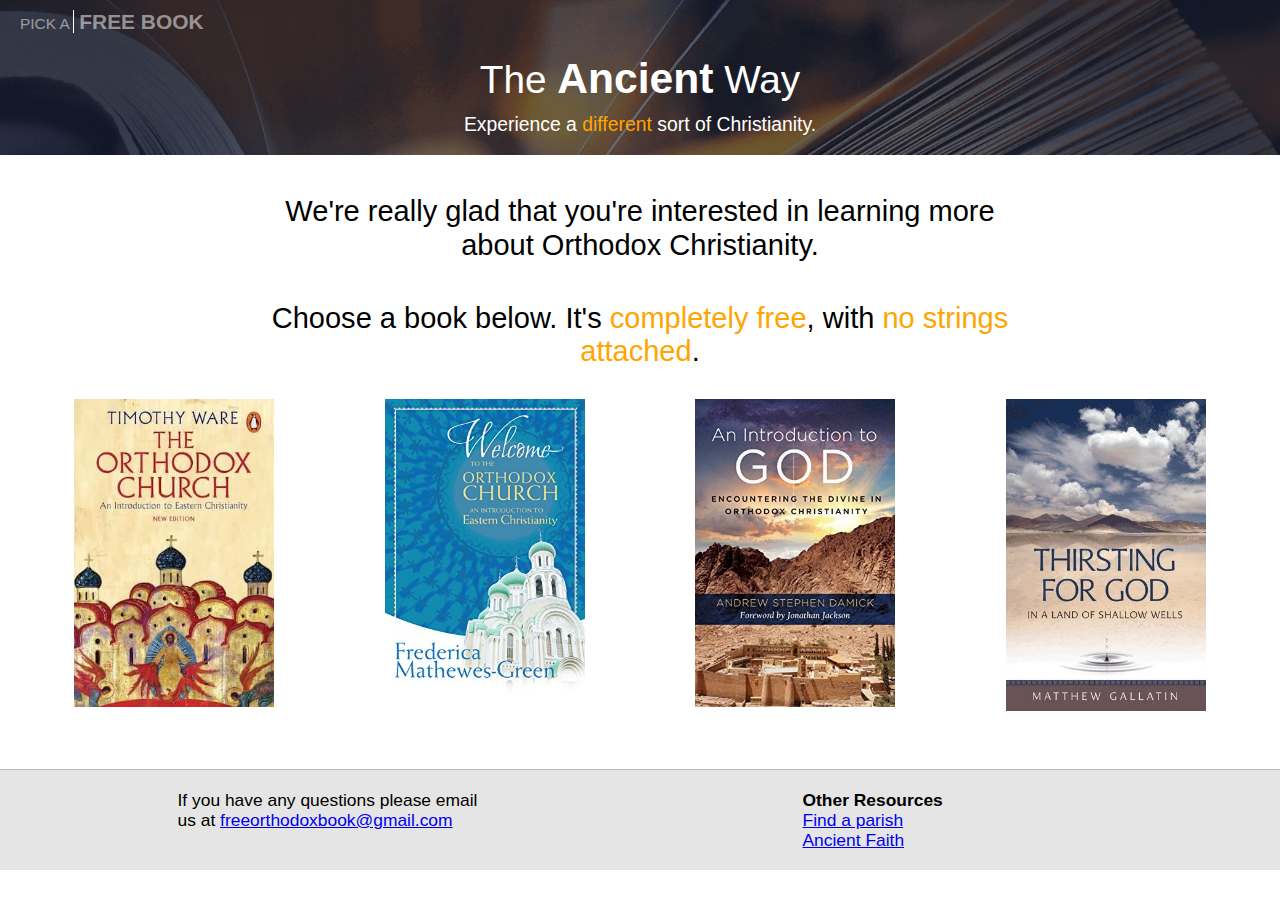
==== index.html @ 086906b5 "remove word" ====
<html>

<head>
    <script async src="https://www.googletagmanager.com/gtag/js?id=UA-110080214-1"></script>
    <script>
        window.dataLayer = window.dataLayer || [];
        function gtag(){dataLayer.push(arguments);}
        gtag('js', new Date());

        gtag('config', 'UA-110080214-1');
    </script>

    <title>Free Orthodox Book</title>
    <meta http-equiv="Content-Type" content="text/html; charset=utf-8" />
    <meta name="viewport" content="width=device-width, initial-scale=1, user-scalable=0">

    <link rel="stylesheet" type="text/css" href="style/style.css" />
    <link href="https://fonts.googleapis.com/css?family=Montserrat|Ubuntu+Condensed" rel="stylesheet">

    <link rel="apple-touch-icon" sizes="180x180" href="images/apple-touch-icon.png">
    <link rel="icon" type="image/png" sizes="32x32" href="images/favicon-32x32.png">
    <link rel="icon" type="image/png" sizes="16x16" href="images/favicon-16x16.png">
    <link rel="manifest" href="images/site.webmanifest">

    <!-- Facebook Pixel Code -->
    <script>
        !function(f,b,e,v,n,t,s)
        {if(f.fbq)return;n=f.fbq=function(){n.callMethod?
        n.callMethod.apply(n,arguments):n.queue.push(arguments)};
        if(!f._fbq)f._fbq=n;n.push=n;n.loaded=!0;n.version='2.0';
        n.queue=[];t=b.createElement(e);t.async=!0;
        t.src=v;s=b.getElementsByTagName(e)[0];
        s.parentNode.insertBefore(t,s)}(window, document,'script',
        'https://connect.facebook.net/en_US/fbevents.js');
        fbq('init', '127671714592067');
        fbq('track', 'PageView');
    </script>
    <noscript><img height="1" width="1" style="display:none"
        src="https://www.facebook.com/tr?id=127671714592067&ev=PageView&noscript=1"
    /></noscript>
    <!-- End Facebook Pixel Code -->
</head>

<body>
    <script>fbq('track', 'ViewContent');</script>
    <div class="header">
        <div class="header-site-name">Pick a <span class="emphasis">Free Book</span></div>

        <div class="header-title">The <span class="header-title-emphasis">Ancient</span> Way</div>
        <div class="header-title-subtitle">Experience a <span class="header-title-subtitle-emphasis">different</span> sort of Christianity.</div>
    </div>
    <div class="content">
        <p class="instructions">We're really glad that you're interested in learning more about Orthodox Christianity.</p>

        <p class="instructions">Choose a book below.  It's <span class="instructions-emphasis">completely free</span>, with <span class="instructions-emphasis">no strings attached</span>.</p>

        <div id="books"></div>
        <div id="book-details"></div>

        <form name="contactInfo" method="POST" action="https://formspree.io/" onsubmit="checkForm()">
            <p><span class="contact-info-emphasis">Happy with your choice?</span>  Just provide us with contact info and we'll get your book out to you.</p>

            <p id="form-kindle-only">That book is only available in kindle form.  We'll need your email to proceed.</p>

            <p id="form-paper-only">That book is only available in paperback form.  We'll need your mailing address to proceed.</p>

            <p id="form-choose-type">Would you like that as a <input type="radio" name="book-type" value="kindle" checked onClick="selectBookType('kindle')" />kindle e-book or <input type="radio" name="book-type" value="paper" onClick="selectBookType('paper')" />paper back?</p>

            <input name="full-name" placeholder="Full name" required />

            <input id="contact-email" name="email" type="email" placeholder="Email (required for e-book)" required />

            <textarea id="contact-address" name="mailing-address" placeholder="Mailing address" required></textarea>

            <input type="hidden" name="book" />

            <button>Send the book</button>
        </form>
    </div>
    <div class="welcome-back">
        <p>Welcome back.  It looks like you've chosen the book <span id="chosen-book-title" class="emphasis"></span>.</p>
        <p>We'll have that on the way as soon as we can.</p>
    </div>
    <div class="footer">
        <p class="questions">
            If you have any questions please email us at <a href="mailto:freeorthodoxbook@gmail.com">freeorthodoxbook@gmail.com</a>
        </p>

        <div class="other">
            <strong>Other Resources</strong>
            <ul class="links">
                <li><a target="_blank" href="http://www.assemblyofbishops.org/directories/parishes">Find a parish</a></li>
                <li><a target="_blank" href="https://www.ancientfaith.com/">Ancient Faith</a></li>
            </ul>
        </div>
    </div>
</body>

<script>
    var firstSelection = true;
    var bookType = 'kindle';
    var books = {
                'the-orthodox-church': {
                    title: 'The Orthodox Church',
                    author: 'Timothy Ware',
                    image: 'the-orthodox-church.jpg',
                    blurb: 'Since its first publication fifty years ago, Timothy Ware\'s book has become established throughout the English-speaking world as the standard introduction to the Orthodox Church. Orthodoxy continues to be a subject of enormous interest among western Christians, and the author believes that an understanding of its standpoint is necessary before the Roman Catholic and Protestant Churches can be reunited. In this revised and updated edition he explains the Orthodox views on such widely ranging matters as Ecumenical Councils, Sacraments, Free Will, Purgatory, the Papacy and the relation between the different Orthodox Churches.',
                    versions: ['paper']
                },
                'welcome-to-the-orthodox-church': {
                    title: 'Welcome to the Orthodox Church',
                    author: 'Frederica Mathewes-Green',
                    image: 'welcome-to-orthodox-church.jpg',
                    blurb: 'Welcome to the Orthodox Church - its history, theology, worship, spirituality, and daily life. This friendly guide provides a comprehensive introduction to Orthodoxy, but with a twist: listeners learn by making a series of visits to a fictitious church, and get to know the faith as new Christians did for most of history, by immersion. Mathews-Green provides commentary and explanations on everything from how to "venerate" an icon, the Orthodox understanding of the atonement, to the Lenten significance of tofu. It\'s the perfect book for inquirers and newcomers, but even listeners who have been Orthodox all their lives say they learned things they never knew before. Enjoyable, easy-to-listen-to and leavened with humor, Welcome to the Orthodox Church is a gracious guide to the ancient faith of the Christian East.',
                    versions: ['kindle', 'paper']
                },
                'orthodoxy-and-heterodoxy': {
                    title: 'Orthodoxy and Heterodoxy',
                    author: 'Andrew Stephen Damick',
                    image: 'orthodoxy-and-heterodoxy.jpg',
                    blurb: 'Are you a member of another faith who is curious what Orthodoxy is all about? Look no further. In Orthodoxy & Heterodoxy, Fr. Andrew Stephen Damick covers the gamut of ancient heresies, modern Christian denominations, fringe groups, and major world religions, highlighting the main points of each faith. This book is an invaluable reference for anyone who wants to understand the faiths of those they come in contact with as well as their own.',
                    versions: ['kindle']
                },
                'an-introduction-to-god': {
                    title: 'An Introduction to God',
                    author: 'Andrew Stephen Damick',
                    image: 'an-introduction-to-god.jpg',
                    blurb: 'Speaking to non-believers and believers alike, Fr. Andrew Stephen Damick attempts to create a sacred space in which we can encounter God. In this compact volume, he distills the essence of the traditional Christian faith, addressing the fundamental mysteries of where God is, who God is, why we go to church, and why Christian morality matters. If you’ve only heard about the Protestant or Roman Catholic version of Christianity, what he has to say may surprise you—and make you long to encounter God in Jesus Christ.',
                    versions: ['kindle', 'paper']
                },
                'thirsting-for-god': {
                    title: 'Thirsting For God',
                    author: 'Matthew Gallatin',
                    image: 'thirsting-for-god.jpg',
                    blurb: 'Beginning in the street ministry days of the Jesus Movement, Matthew Gallatin devoted more than 20 years to evangelical Christian ministry. He was a singer/songwriter, worship leader, youth leader, and Calvary Chapel pastor. Nevertheless, he eventually accepted a painful reality: no matter how hard he tried, he was never able to experience the God whom he longed to know. In encountering Orthodox Christianity, he finally found the fullness of the Faith. In Thirsting for God, philosophy professor Gallatin expresses many of the struggles that a Protestant will encounter in coming face to face with Orthodoxy: such things as Protestant relativism, rationalism versus the Orthodox sacramental path to God, and the unity of Scripture and Tradition. He also discusses praying with icons, praying formal prayers, and many other Orthodox traditions.An outstanding book that will help Orthodox readers more deeply appreciate their faith and will give Protestant readers a more thorough understanding of the Church.',
                    versions: ['kindle', 'paper']
                }
    };
    var bookSet = 'annunciationDecaturIL';
    var bookSets = {
        'annunciationDecaturIL': {
            email: 'freeorthodoxbook@gmail.com',
            books: ['the-orthodox-church', 'welcome-to-the-orthodox-church', 'an-introduction-to-god', 'thirsting-for-god']
        }
    };

    function setupBooks() {
        if (localStorage && localStorage.getItem('chosen-book')) {
            document.getElementsByClassName('welcome-back')[0].style.display = 'flex';
            document.getElementsByClassName('content')[0].style.display = 'none';
            document.getElementById('chosen-book-title').innerText = localStorage.getItem('chosen-book');
            return;
        }

        var parent = document.getElementById('books');
        var booksHtml = bookSets[bookSet].books.reduce(function(prev, bookId, i) {
            var book = books[bookId];
            prev += '<div id="book-' + i + '" class="book wiggle';
            prev += i % 2 === 0 ? '' : '2';
            prev += '" onClick="selectBook(' + i + ', \'' + bookId + '\')">' +
                '<img src="images/books/'+ book.image + '" />' +
                '</div>';
            return prev;
        }, '');
        parent.innerHTML = booksHtml;

        document.forms.contactInfo.action += bookSets[bookSet].email;
    }

    function turnOffWiggle() {
        var i, wiggling;

        wiggling = document.getElementsByClassName('wiggle');
        if (wiggling) {
            for (i = wiggling.length - 1; i >= 0; --i) {
                wiggling.item(i).classList.remove('wiggle');
            }
        }
        wiggling = document.getElementsByClassName('wiggle2');
        if (wiggling) {
            for (i = wiggling.length - 1; i >= 0; --i) {
                wiggling.item(i).classList.remove('wiggle2');
            }
        }
    }

    function selectBook(index, bookId) {
        var i, selected, book, bookDetails;

        turnOffWiggle()

        // Deselect anything that's current selected.
        selected = document.getElementsByClassName('book-selected');
        if (selected) {
            for (i = selected.length - 1; i >= 0; --i) {
                selected.item(i).classList.remove('book-selected');
            }
        }

        // Select the clicked book.
        book = document.getElementById('book-' + index);
        book.classList.add('book-selected');

        // Fill in the book details
        var book = books[bookId];
        var bookDetailsEl = document.getElementById('book-details');
        var details = '<div class="book-title">' + book.title + '</div>' +
            '<div class="book-author">by ' + book.author + '</div>' +
            '<p class="book-blurb">' + book.blurb + '</p>';
            bookDetailsEl.innerHTML = details;

        // If this is the first book selection, smoothly scroll down to the details section.
        if (firstSelection) {
            firstSelection = false;
            bookDetailsEl.scrollIntoView({ block: 'end',  behavior: 'smooth' });
        }

        // show the appropriate book type instructions
        var kindleOnlySelectorEl = document.getElementById('form-kindle-only');
        var paperOnlySelectorEl = document.getElementById('form-paper-only');
        var kindleAndPaperSelectorEl = document.getElementById('form-choose-type');
        var emailField = document.getElementById('contact-email');
        var addressField = document.getElementById('contact-address');

        kindleOnlySelectorEl.classList.add('hide');
        paperOnlySelectorEl.classList.add('hide');
        kindleAndPaperSelectorEl.classList.add('hide');
        // Available in both kindle and paper
        if (book.versions.indexOf('kindle') !== -1 && book.versions.indexOf('paper') !== -1) {
            kindleAndPaperSelectorEl.classList.remove('hide');
            selectBookType(bookType);
        }
        // kindle only
        else if (book.versions.indexOf('kindle') !== -1) {
            kindleOnlySelectorEl.classList.remove('hide');
            emailField.classList.remove('hide');
            emailField.required = true;
            addressField.classList.add('hide');
            addressField.required = false;
        }
        // paper only
        else  {
            paperOnlySelectorEl.classList.remove('hide');
            emailField.classList.add('hide');
            emailField.required = false;
            addressField.classList.remove('hide');
            addressField.required = true;
        }

        // Show the contact form.
        document.forms.contactInfo.style.display = 'block';
        document.forms.contactInfo.book.value = book.title;

        fbq('track', 'AddToCart', { contents: [ { id: bookId } ] });
    }

    function selectBookType(type) {
        bookType = type;

        var emailField = document.getElementById('contact-email');
        var addressField = document.getElementById('contact-address');

        if (type === 'kindle') {
            emailField.classList.remove('hide');
            emailField.required = true;
            addressField.classList.add('hide');
            addressField.required = false;
        } else {
            emailField.classList.add('hide');
            emailField.required = false;
            addressField.classList.remove('hide');
            addressField.required = true;
        }
    }

    function checkForm() {
        fbq('track', 'Purchase');
        var valid = document.forms.contactInfo.checkValidity();

        console.log('valid', valid);
        if (valid && localStorage) {
            console.log('setting');
            console.log(document.forms.contactInfo.book.value)
            localStorage.setItem('chosen-book', document.forms.contactInfo.book.value);
        }
        return false;

        return valid;
    }

    // Set everything in motion
    setupBooks();
</script>

</html>
---- style/style.css ----
/*! normalize.css v8.0.0 | MIT License | github.com/necolas/normalize.css */
html{line-height:1.15;-webkit-text-size-adjust:100%}body{margin:0}h1{font-size:2em;margin:.67em 0}hr{box-sizing:content-box;height:0;overflow:visible}pre{font-family:monospace,monospace;font-size:1em}a{background-color:transparent}abbr[title]{border-bottom:none;text-decoration:underline;text-decoration:underline dotted}b,strong{font-weight:bolder}code,kbd,samp{font-family:monospace,monospace;font-size:1em}small{font-size:80%}sub,sup{font-size:75%;line-height:0;position:relative;vertical-align:baseline}sub{bottom:-.25em}sup{top:-.5em}img{border-style:none}button,input,optgroup,select,textarea{font-family:inherit;font-size:100%;line-height:1.15;margin:0}button,input{overflow:visible}button,select{text-transform:none}[type=button],[type=reset],[type=submit],button{-webkit-appearance:button}[type=button]::-moz-focus-inner,[type=reset]::-moz-focus-inner,[type=submit]::-moz-focus-inner,button::-moz-focus-inner{border-style:none;padding:0}[type=button]:-moz-focusring,[type=reset]:-moz-focusring,[type=submit]:-moz-focusring,button:-moz-focusring{outline:1px dotted ButtonText}fieldset{padding:.35em .75em .625em}legend{box-sizing:border-box;color:inherit;display:table;max-width:100%;padding:0;white-space:normal}progress{vertical-align:baseline}textarea{overflow:auto}[type=checkbox],[type=radio]{box-sizing:border-box;padding:0}[type=number]::-webkit-inner-spin-button,[type=number]::-webkit-outer-spin-button{height:auto}[type=search]{-webkit-appearance:textfield;outline-offset:-2px}[type=search]::-webkit-search-decoration{-webkit-appearance:none}::-webkit-file-upload-button{-webkit-appearance:button;font:inherit}details{display:block}summary{display:list-item}template{display:none}[hidden]{display:none}

html, body {
    background-color: white;
    color: black;
    font-family: 'Ubuntu Condensed', sans-serif;
    font-weight: 400;
    font-size: 110%;
    margin: 0;
    padding: 0;
    display: flex;
    flex-direction: column;
}

a:visited {
    color: blue;
}

.hide {
    display: none;
}

.header {
    background-color: black;
    background-image: url(../images/background.png);
    background-repeat: no-repeat;
    background-size: cover;
    color: white;
    flex: 0;
}

.content {
    flex: 1;
}

.welcome-back {
    flex: 1;
    display: none;
    align-items: center;
    font-size: 120%;
    padding: 1.5em;
    flex-direction: column;
}

.welcome-back .emphasis {
    color: orange;
}

.header-site-name {
    color: rgba(255,255,255,0.5);
    text-transform: uppercase;
    padding: 10px 20px;
    font-size: 80%;
    vertical-align: middle;
}

.header-site-name .emphasis {
    border-left: 1px solid white;
    padding-left: 5px;
    font-weight: bold;
    font-size: 135%;
}

.header-title {
    font-size: 200%;
    padding: 10px;
    text-align: center;
}

.header-title-emphasis {
    font-weight: bold;
    font-size: 110%;
}

.header-title-subtitle {
    text-align: center;
    padding-bottom: 20px;
}

.header-title-subtitle-emphasis {
    color: orange;
}

.instructions {
    font-size: 150%;
    padding: 40px 0 0;
    text-align: center;
    margin: 0 20vw;
}

.instructions-emphasis {
    color: orange;
}

#books {
    margin: 20px 5vw;
    display: flex;
    justify-content: space-between;
    position: relative;
    height: 40vw;
    max-height: 360px;
    align-items: flex-start;
}

.book {
    padding: 10px;
}

.book-selected {
    background-color: lightblue;
}

.book img {
    width: 200px;
    max-width: 17vw;
    transition: all 0.3s ease-in-out;
}

.book.wiggle img {
    animation: shake 1s;
    animation-iteration-count: infinite;
}

.book.wiggle2 img {
    animation: shake2 1s;
    animation-iteration-count: infinite;
}

@keyframes shake {
    0% { transform: translate(0px, 0px) rotate(0deg); }
    50% { transform: translate(-1px, 2px) rotate(-1deg); }
    100% { transform: translate(0px, 0px) rotate(0deg); }
}

@keyframes shake2 {
    0% { transform: translate(0px, 0px) rotate(0deg); }
    50% { transform: translate(1px, -2px) rotate(1deg); }
    100% { transform: translate(0px, 0px) rotate(0deg); }
}

.book-selected img {
    width: 220px;
    max-width: 22vw;
}

#book-details {
    margin: 20px 5vw;
    max-width: 600px;
}

.book-title {
    font-weight: bold;
    font-size: 170%;
}

.book-blurb {
    font-family: 'Montserrat', sans-serif;
    padding-left: 10px;
}

form {
    display: none;
    font-size: 110%;
    margin: 30px 5vw;
    max-width: 600px;
    background-color: rgba(0, 0, 0, 0.1);
    padding: 10px;
}

.contact-info-emphasis {
    color: orange;
}

input[type="radio"] {
    display: inline;
    margin: 0 5px;
    width: initial;
}

input, textarea {
    padding: 5px;
    width: 300px;
    border: 1px solid black;
    border-radius: 3px;
}

input, button {
    display: block;
    margin: 10px 0;
    border-radius: 3px;
}

textarea {
    height: 100px;
}

button {
    background-color: orange;
    padding: 10px;
    color: rgb(0, 0, 0);
}

.footer {
    background-color: rgba(0,0,0,0.1);
    border-top: 1px solid rgba(0,0,0,0.2);
    display: flex;
    justify-content: space-around;
    align-items: flex-start;
    font-size: 90%;
    padding: 15px;
    flex: 0;
}

.questions, .other {
    flex: 1;
    max-width: 300px;
    margin: 0;
    padding: 5px;
}

.other ul {
    list-style: none;
    padding: 0;
    margin: 0;
}
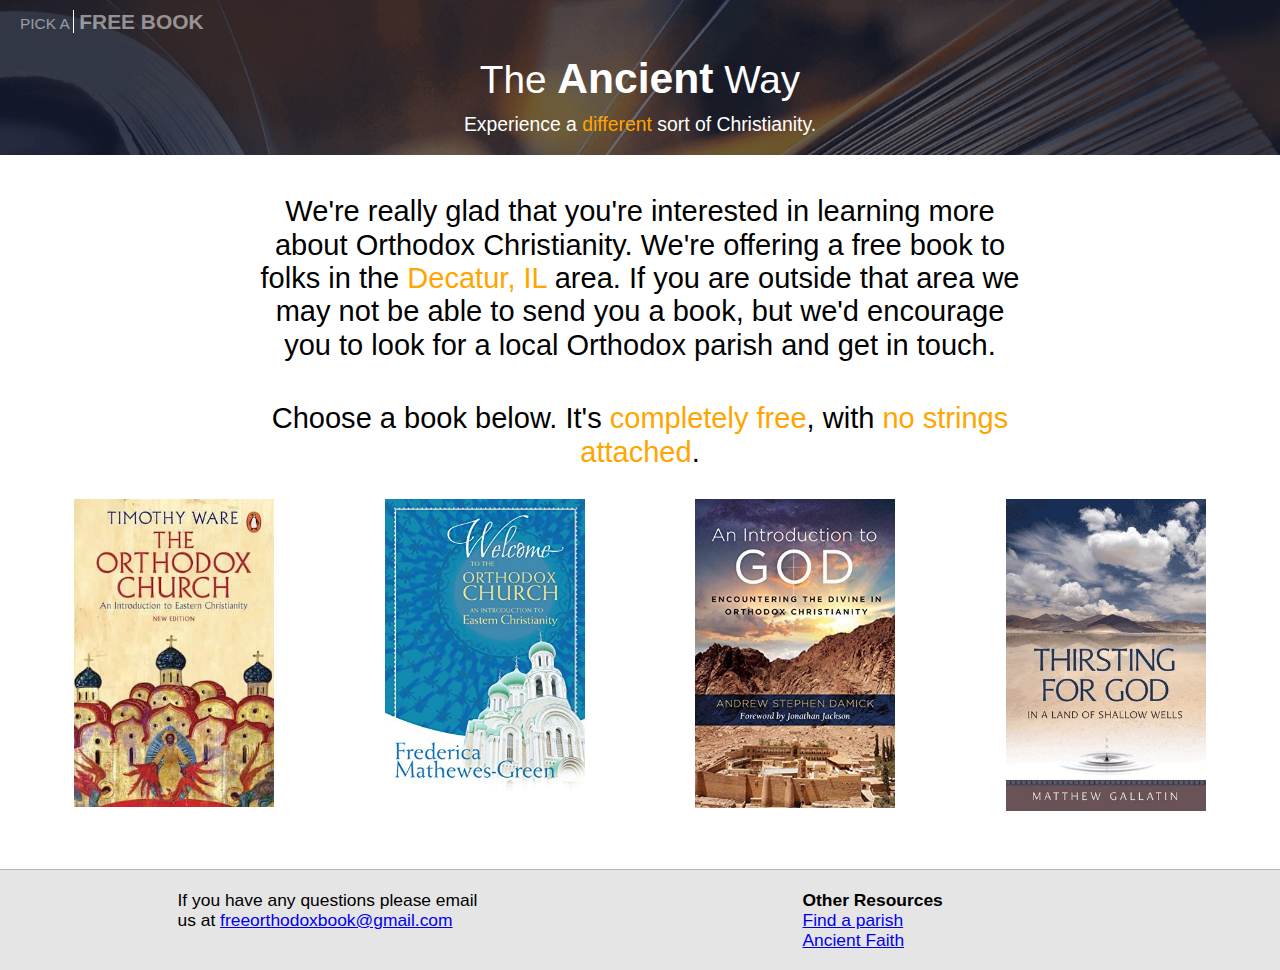
==== commit d550d7d9: "indicate the specific area" ====
--- a/index.html
+++ b/index.html
@@ -50,7 +50,7 @@
         <div class="header-title-subtitle">Experience a <span class="header-title-subtitle-emphasis">different</span> sort of Christianity.</div>
     </div>
     <div class="content">
-        <p class="instructions">We're really glad that you're interested in learning more about Orthodox Christianity.</p>
+        <p class="instructions">We're really glad that you're interested in learning more about Orthodox Christianity.  We're offering a free book to folks in the <span id="area" class="instructions-emphasis"></span> area.  If you are outside that area we may not be able to send you a book, but we'd encourage you to look for a local Orthodox parish and get in touch.</p>
 
         <p class="instructions">Choose a book below.  It's <span class="instructions-emphasis">completely free</span>, with <span class="instructions-emphasis">no strings attached</span>.</p>
 
@@ -140,6 +140,7 @@
     var bookSets = {
         'annunciationDecaturIL': {
             email: 'freeorthodoxbook@gmail.com',
+            area: 'Decatur, IL',
             books: ['the-orthodox-church', 'welcome-to-the-orthodox-church', 'an-introduction-to-god', 'thirsting-for-god']
         }
     };
@@ -152,8 +153,12 @@
             return;
         }
 
+        var myBookSet = bookSets[bookSet];
+        var area = document.getElementById('area');
+        area.innerHTML = myBookSet.area;
+
         var parent = document.getElementById('books');
-        var booksHtml = bookSets[bookSet].books.reduce(function(prev, bookId, i) {
+        var booksHtml = myBookSet.books.reduce(function(prev, bookId, i) {
             var book = books[bookId];
             prev += '<div id="book-' + i + '" class="book wiggle';
             prev += i % 2 === 0 ? '' : '2';
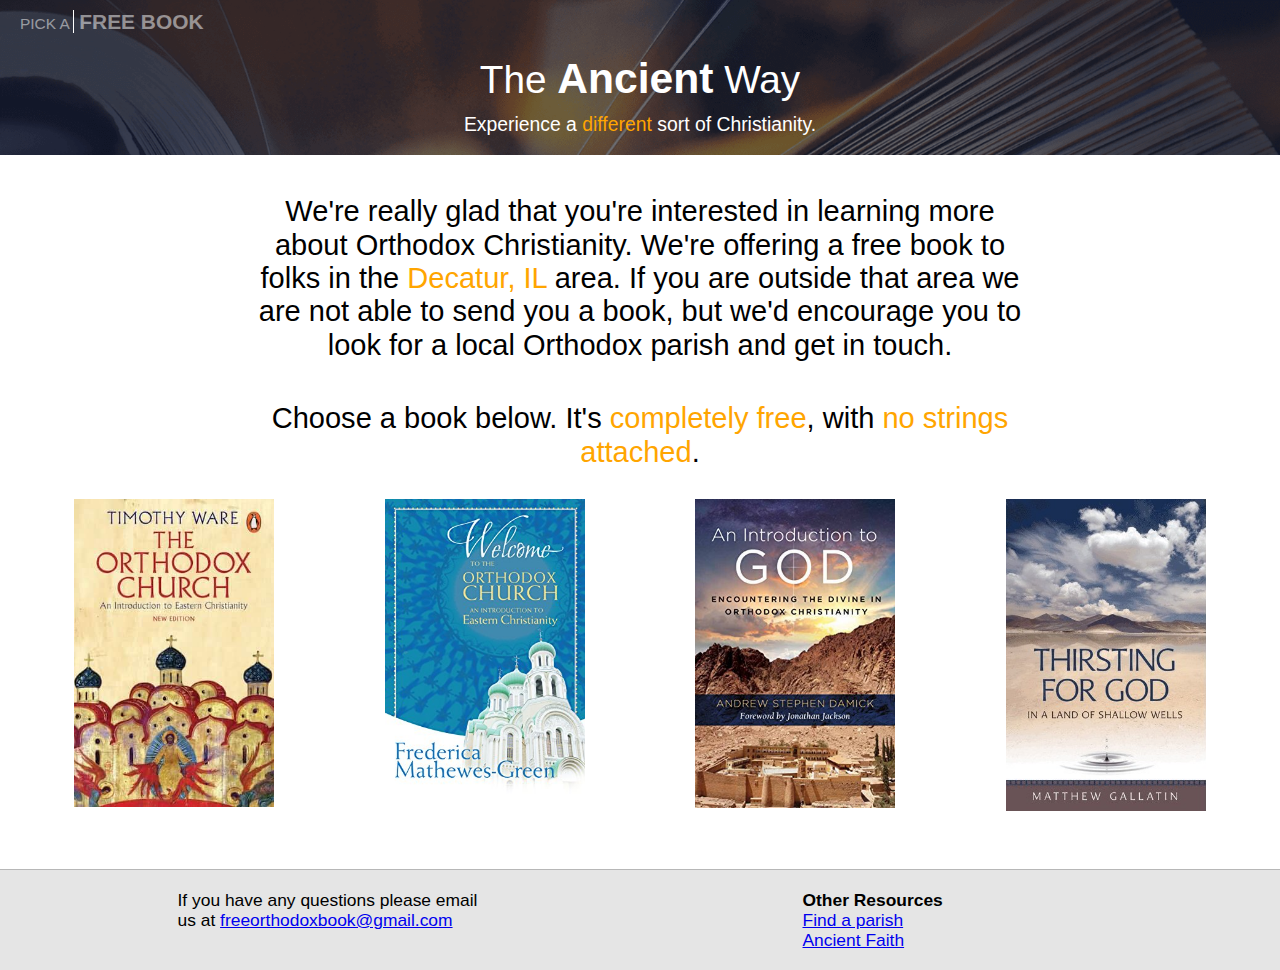
==== commit 6838911f: "grammar" ====
--- a/index.html
+++ b/index.html
@@ -50,7 +50,7 @@
         <div class="header-title-subtitle">Experience a <span class="header-title-subtitle-emphasis">different</span> sort of Christianity.</div>
     </div>
     <div class="content">
-        <p class="instructions">We're really glad that you're interested in learning more about Orthodox Christianity.  We're offering a free book to folks in the <span id="area" class="instructions-emphasis"></span> area.  If you are outside that area we may not be able to send you a book, but we'd encourage you to look for a local Orthodox parish and get in touch.</p>
+        <p class="instructions">We're really glad that you're interested in learning more about Orthodox Christianity.  We're offering a free book to folks in the <span id="area" class="instructions-emphasis"></span> area.  If you are outside that area we are not able to send you a book, but we'd encourage you to look for a local Orthodox parish and get in touch.</p>
 
         <p class="instructions">Choose a book below.  It's <span class="instructions-emphasis">completely free</span>, with <span class="instructions-emphasis">no strings attached</span>.</p>
 
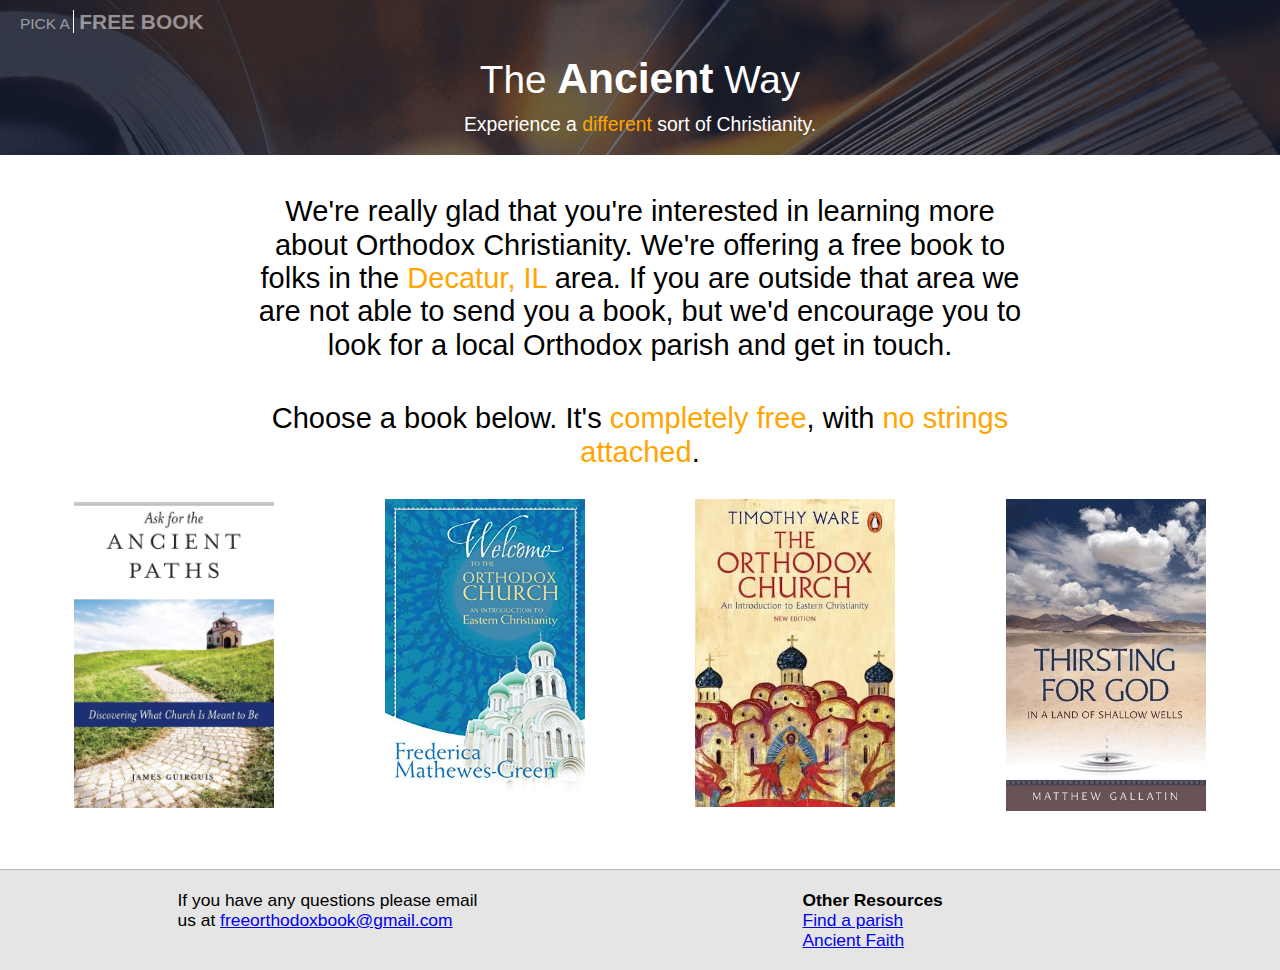
==== commit 69eaf81b: "Add ask for the ancient paths" ====
--- a/index.html
+++ b/index.html
@@ -60,15 +60,7 @@
         <form name="contactInfo" method="POST" action="https://formspree.io/" onsubmit="checkForm()">
             <p><span class="contact-info-emphasis">Happy with your choice?</span>  Just provide us with contact info and we'll get your book out to you.</p>
 
-            <p id="form-kindle-only">That book is only available in kindle form.  We'll need your email to proceed.</p>
-
-            <p id="form-paper-only">That book is only available in paperback form.  We'll need your mailing address to proceed.</p>
-
-            <p id="form-choose-type">Would you like that as a <input type="radio" name="book-type" value="kindle" checked onClick="selectBookType('kindle')" />kindle e-book or <input type="radio" name="book-type" value="paper" onClick="selectBookType('paper')" />paper back?</p>
-
             <input name="full-name" placeholder="Full name" required />
-
-            <input id="contact-email" name="email" type="email" placeholder="Email (required for e-book)" required />
 
             <textarea id="contact-address" name="mailing-address" placeholder="Mailing address" required></textarea>
 
@@ -134,6 +126,13 @@
                     image: 'thirsting-for-god.jpg',
                     blurb: 'Beginning in the street ministry days of the Jesus Movement, Matthew Gallatin devoted more than 20 years to evangelical Christian ministry. He was a singer/songwriter, worship leader, youth leader, and Calvary Chapel pastor. Nevertheless, he eventually accepted a painful reality: no matter how hard he tried, he was never able to experience the God whom he longed to know. In encountering Orthodox Christianity, he finally found the fullness of the Faith. In Thirsting for God, philosophy professor Gallatin expresses many of the struggles that a Protestant will encounter in coming face to face with Orthodoxy: such things as Protestant relativism, rationalism versus the Orthodox sacramental path to God, and the unity of Scripture and Tradition. He also discusses praying with icons, praying formal prayers, and many other Orthodox traditions.An outstanding book that will help Orthodox readers more deeply appreciate their faith and will give Protestant readers a more thorough understanding of the Church.',
                     versions: ['kindle', 'paper']
+                },
+                'ask-for-ancient-paths': {
+                    title: 'Ask for the Ancient Paths',
+                    author: 'James Guirguis',
+                    image: 'ask-for-ancient-paths.jpg',
+                    blurb: 'At a time when so many disaffected Christians are trying to recreate the Church from scratch, Fr. James offers a clear and accessible apology for simply returning to what Christ\'s Church was always meant to be.  This easy read will help you understand where modern Christianity has gone wrong, and how to get back on the ancient path.',
+                    versions: ['kindle', 'paper']
                 }
     };
     var bookSet = 'annunciationDecaturIL';
@@ -141,7 +140,7 @@
         'annunciationDecaturIL': {
             email: 'freeorthodoxbook@gmail.com',
             area: 'Decatur, IL',
-            books: ['the-orthodox-church', 'welcome-to-the-orthodox-church', 'an-introduction-to-god', 'thirsting-for-god']
+            books: ['ask-for-ancient-paths', 'welcome-to-the-orthodox-church', 'the-orthodox-church', 'thirsting-for-god']
         }
     };
 
@@ -220,37 +219,9 @@
             bookDetailsEl.scrollIntoView({ block: 'end',  behavior: 'smooth' });
         }
 
-        // show the appropriate book type instructions
-        var kindleOnlySelectorEl = document.getElementById('form-kindle-only');
-        var paperOnlySelectorEl = document.getElementById('form-paper-only');
-        var kindleAndPaperSelectorEl = document.getElementById('form-choose-type');
-        var emailField = document.getElementById('contact-email');
         var addressField = document.getElementById('contact-address');
-
-        kindleOnlySelectorEl.classList.add('hide');
-        paperOnlySelectorEl.classList.add('hide');
-        kindleAndPaperSelectorEl.classList.add('hide');
-        // Available in both kindle and paper
-        if (book.versions.indexOf('kindle') !== -1 && book.versions.indexOf('paper') !== -1) {
-            kindleAndPaperSelectorEl.classList.remove('hide');
-            selectBookType(bookType);
-        }
-        // kindle only
-        else if (book.versions.indexOf('kindle') !== -1) {
-            kindleOnlySelectorEl.classList.remove('hide');
-            emailField.classList.remove('hide');
-            emailField.required = true;
-            addressField.classList.add('hide');
-            addressField.required = false;
-        }
-        // paper only
-        else  {
-            paperOnlySelectorEl.classList.remove('hide');
-            emailField.classList.add('hide');
-            emailField.required = false;
-            addressField.classList.remove('hide');
-            addressField.required = true;
-        }
+        addressField.classList.remove('hide');
+        addressField.required = true;
 
         // Show the contact form.
         document.forms.contactInfo.style.display = 'block';
@@ -279,13 +250,13 @@
     }
 
     function checkForm() {
-        fbq('track', 'Purchase');
+        fbq('track', 'Purchase', {
+            value: 0.00,
+            currency: 'USD'
+        });
         var valid = document.forms.contactInfo.checkValidity();
 
-        console.log('valid', valid);
         if (valid && localStorage) {
-            console.log('setting');
-            console.log(document.forms.contactInfo.book.value)
             localStorage.setItem('chosen-book', document.forms.contactInfo.book.value);
         }
         return false;
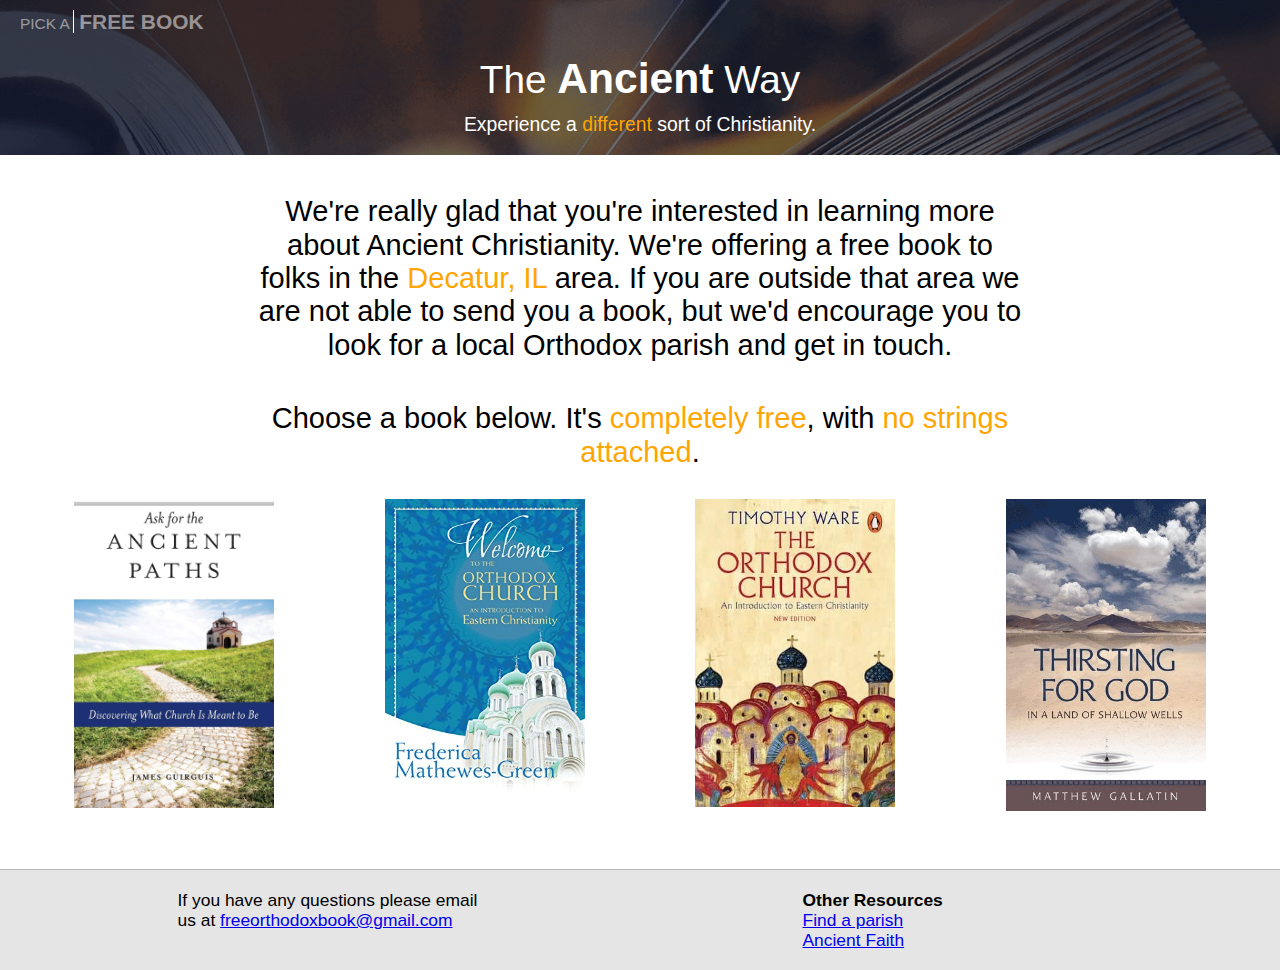
==== commit aa3eeb47: "Update text" ====
--- a/index.html
+++ b/index.html
@@ -50,7 +50,7 @@
         <div class="header-title-subtitle">Experience a <span class="header-title-subtitle-emphasis">different</span> sort of Christianity.</div>
     </div>
     <div class="content">
-        <p class="instructions">We're really glad that you're interested in learning more about Orthodox Christianity.  We're offering a free book to folks in the <span id="area" class="instructions-emphasis"></span> area.  If you are outside that area we are not able to send you a book, but we'd encourage you to look for a local Orthodox parish and get in touch.</p>
+        <p class="instructions">We're really glad that you're interested in learning more about Ancient Christianity.  We're offering a free book to folks in the <span id="area" class="instructions-emphasis"></span> area.  If you are outside that area we are not able to send you a book, but we'd encourage you to look for a local Orthodox parish and get in touch.</p>
 
         <p class="instructions">Choose a book below.  It's <span class="instructions-emphasis">completely free</span>, with <span class="instructions-emphasis">no strings attached</span>.</p>
 
@@ -58,7 +58,7 @@
         <div id="book-details"></div>
 
         <form name="contactInfo" method="POST" action="https://formspree.io/" onsubmit="checkForm()">
-            <p><span class="contact-info-emphasis">Happy with your choice?</span>  Just provide us with contact info and we'll get your book out to you.</p>
+            <p><span class="contact-info-emphasis">Happy with your choice?</span>  Just provide us with your address and we'll get your book out to you.</p>
 
             <input name="full-name" placeholder="Full name" required />
 
